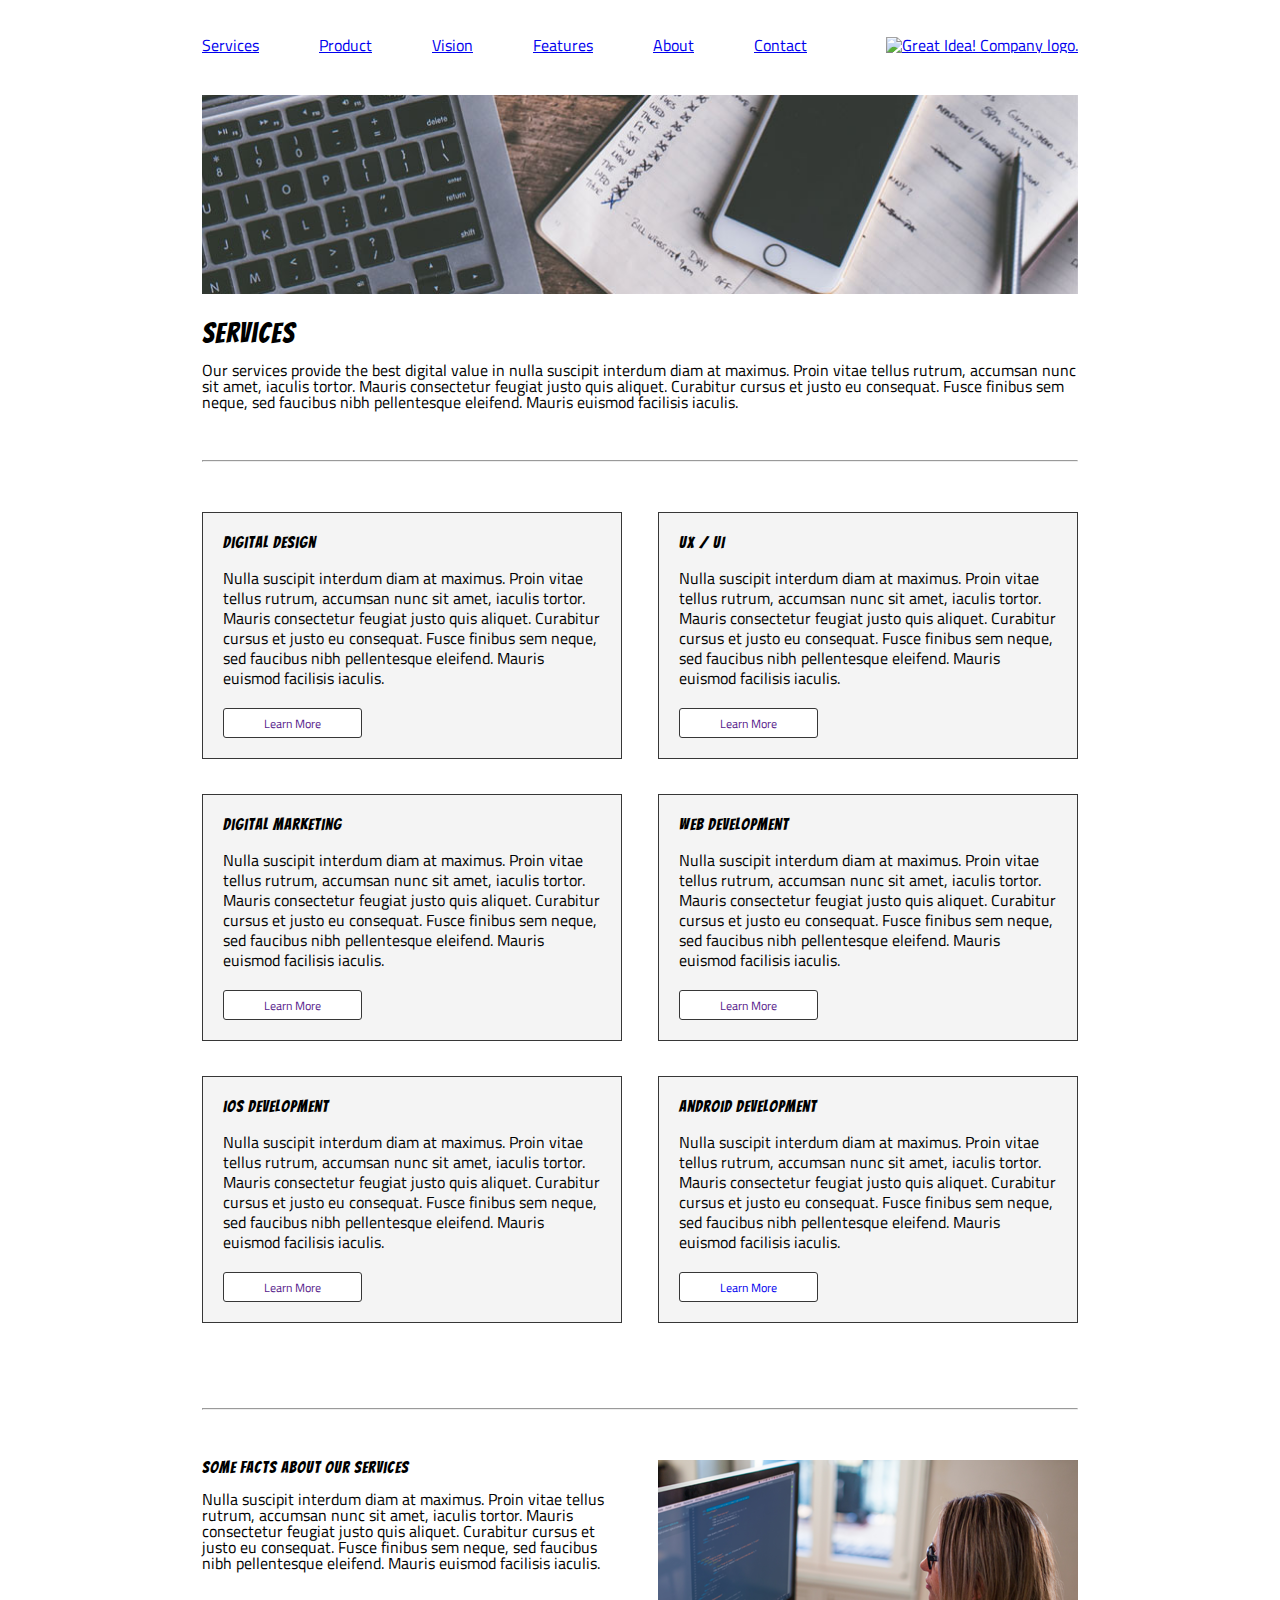
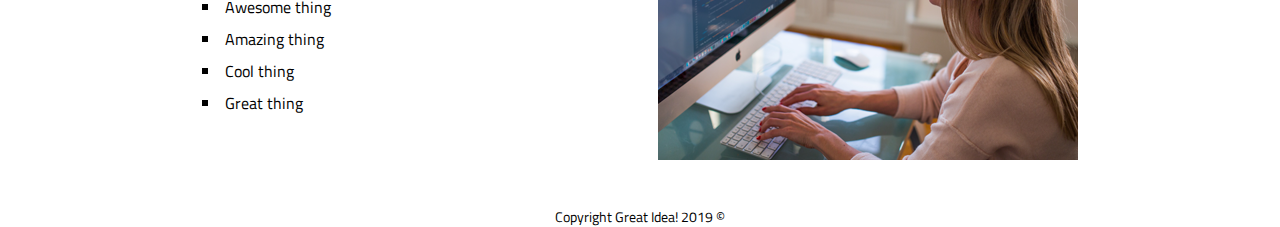
==== services.html @ 54935a35 "Initial setup for service page" ====
<!doctype html>

<html lang="en">

<head>
  <meta charset="utf-8">
  <meta name="viewport" content="width=device-width, initial-scale=1.0">
  <meta http-equiv="X-UA-Compatible" content="ie=edge">

  <title>Great Idea!</title>

  <link href="https://fonts.googleapis.com/css?family=Bangers|Titillium+Web" rel="stylesheet">
  <link rel="stylesheet" href="css/index.css">

  <!--[if lt IE 9]>
    <script src="https://cdnjs.cloudflare.com/ajax/libs/html5shiv/3.7.3/html5shiv.js"></script>
  <![endif]-->
</head>

<body>
  <div class="container">
    <header>
      <nav>
        <a href="services.html">Services</a>
        <a href="products.html">Product</a>
        <a href="#">Vision</a>
        <a href="#">Features</a>
        <a href="#">About</a>
        <a href="#">Contact</a>
      </nav>
      <div class="logo">
        <a href="index.html"><img class="logo" src="img/logo.png" alt="Great Idea! Company logo."></a>
      </div>
    </header>
    <div class="hero">
      <img class="services-header-img" src="img/services-header.jpg" alt="Our services header image">
    </div>

    <main>
      <h1>
        Services
      </h1>
      <p>
        Our services provide the best digital value in nulla suscipit interdum diam at maximus. Proin vitae tellus rutrum,
        accumsan nunc sit amet, iaculis tortor. Mauris consectetur feugiat justo quis aliquet. Curabitur cursus et justo eu
        consequat. Fusce finibus sem neque, sed faucibus nibh pellentesque eleifend. Mauris euismod facilisis iaculis.
      </p>
    </main>

    <hr />

    <div class="services-container">
      <section>
        <h2>
          Digital Design
        </h2>
    
        <p>
          Nulla suscipit interdum diam at maximus. Proin vitae tellus rutrum, accumsan nunc sit amet, iaculis tortor. Mauris
          consectetur feugiat justo quis aliquet. Curabitur cursus et justo eu consequat. Fusce finibus sem neque, sed
          faucibus nibh pellentesque eleifend. Mauris euismod facilisis iaculis.
        </p>
    
        <a href="" class="learn-more">Learn More</a>
      </section>
  
      <section>
        <h2>
          UX / UI
        </h2>
    
        <p>
          Nulla suscipit interdum diam at maximus. Proin vitae tellus rutrum, accumsan nunc sit amet, iaculis tortor. Mauris
          consectetur feugiat justo quis aliquet. Curabitur cursus et justo eu consequat. Fusce finibus sem neque, sed
          faucibus nibh pellentesque eleifend. Mauris euismod facilisis iaculis.
        </p>
    
        <a href="" class="learn-more">Learn More</a>
      </section>
  
      <section>
        <h2>
          Digital Marketing
        </h2>
    
        <p>
          Nulla suscipit interdum diam at maximus. Proin vitae tellus rutrum, accumsan nunc sit amet, iaculis tortor. Mauris
          consectetur feugiat justo quis aliquet. Curabitur cursus et justo eu consequat. Fusce finibus sem neque, sed
          faucibus nibh pellentesque
          eleifend. Mauris euismod facilisis iaculis.
        </p>
    
        <a href="" class="learn-more">Learn More</a>
      </section>
  
      <section>
        <h2>
          Web Development
        </h2>
    
        <p>
          Nulla suscipit interdum diam at maximus. Proin vitae tellus rutrum, accumsan nunc sit amet, iaculis tortor. Mauris
          consectetur feugiat justo quis aliquet. Curabitur cursus et justo eu consequat. Fusce finibus sem neque, sed
          faucibus nibh pellentesque
          eleifend. Mauris euismod facilisis iaculis.
        </p>
    
        <a href="" class="learn-more">Learn More</a>
      </section>
  
      <section>
        <h2>
          iOS Development
        </h2>
    
        <p>
          Nulla suscipit interdum diam at maximus. Proin vitae tellus rutrum, accumsan nunc sit amet, iaculis tortor. Mauris
          consectetur feugiat justo quis aliquet. Curabitur cursus et justo eu consequat. Fusce finibus sem neque, sed
          faucibus nibh pellentesque
          eleifend. Mauris euismod facilisis iaculis.
        </p>
    
        <a href="" class="learn-more">Learn More</a>
      </section>
  
      <section>
        <h2>
          Android Development
        </h2>
    
        <p>
          Nulla suscipit interdum diam at maximus. Proin vitae tellus rutrum, accumsan nunc sit amet, iaculis tortor. Mauris
          consectetur feugiat justo quis aliquet. Curabitur cursus et justo eu consequat. Fusce finibus sem neque, sed
          faucibus nibh pellentesque
          eleifend. Mauris euismod facilisis iaculis.
        </p>
    
        <a href="#" class="learn-more">Learn More</a>
      </section>
    </div>

    <hr />

    <div class="info-container">
      <section>
        <h2>
          Some Facts About Our Services
        </h2>
    
        <p>
          Nulla suscipit interdum diam at maximus. Proin vitae tellus rutrum, accumsan nunc sit amet, iaculis tortor. Mauris
          consectetur feugiat justo quis aliquet. Curabitur cursus et justo eu consequat. Fusce finibus sem neque, sed
          faucibus nibh pellentesque
          eleifend. Mauris euismod facilisis iaculis.
        </p>
        
        <ul>
          <li>Awesome thing</li>
          <li>Amazing thing</li>
          <li>Cool thing</li>
          <li>Great thing</li>
        </ul>
      </section>
        
      <img class="services-info-img" src="img/services-info.png" alt="one of our employees hard at work">
    </div>

    <footer>
      <div class="copyright">Copyright Great Idea! 2019 &copy</div>
    </footer>
  </div>

</body>

</html>
---- css/index.css ----
/* Use your own code or past solution for Great Idea Web Page CSS here! */
/* http://meyerweb.com/eric/tools/css/reset/ 
	v2.0 | 20110126
	License: none (public domain)
*/

html, body, div, span, applet, object, iframe,
h1, h2, h3, h4, h5, h6, p, blockquote, pre,
a, abbr, acronym, address, big, cite, code,
del, dfn, em, img, ins, kbd, q, s, samp,
small, strike, strong, sub, sup, tt, var,
b, u, i, center,
dl, dt, dd, ol, ul, li,
fieldset, form, label, legend,
table, caption, tbody, tfoot, thead, tr, th, td,
article, aside, canvas, details, embed, 
figure, figcaption, footer, header, hgroup, 
menu, nav, output, ruby, section, summary,
time, mark, audio, video {
margin: 0;
padding: 0;
border: 0;
font-size: 100%;
font: inherit;
vertical-align: baseline;
}
/* HTML5 display-role reset for older browsers */
article, aside, details, figcaption, figure, 
footer, header, hgroup, menu, nav, section {
display: block;
}
body {
line-height: 1;
}
ol, ul {
list-style: none;
}
blockquote, q {
quotes: none;
}
blockquote:before, blockquote:after,
q:before, q:after {
content: '';
content: none;
}
table {
border-collapse: collapse;
border-spacing: 0;
}

/* Set every element's box-sizing to border-box */
* {
	box-sizing: border-box;
}

html, body {
	height: 100%;
	font-family: 'Titillium Web', sans-serif;
}

h1, h2, h3, h4, h5 {
	font-family: 'Bangers', cursive;
	letter-spacing: 1px;
	margin-bottom: 15px;
}

/* Your code starts here! */


/* Global CSS */
.container {
	max-width: 876px;
	margin: 25px auto;
}

header {
	height: 40px;
	margin-bottom: 30px;
	display: flex;
	justify-content: space-between;
	align-items: center;
}

nav a {
	padding: 0 28px;
}

nav a:first-child {
	padding-left: 0;
}

/* Homepage CSS */

.hero {
	display: flex;
	justify-content: space-between;
	margin-bottom: 25px;
}

.hero .cta {
	width: 50%;
	text-align: center;
	display: flex;
	flex-wrap: wrap;
	flex-direction: column;
	align-items: center;
	justify-content: center;
}

.hero .cta h1 {
	font-size: 76px;
}

.hero .cta h1 span {
	display: block;
}

.btn {
	width: 180px;
	height: 35px;
	font-size: 20px;
}

hr {
	margin: 50px 0;
}

[class$="-section-wrapper"] {
	display: flex;
	justify-content: space-around;
	margin: 30px 0;
}

[class$='-section-wrapper'] section:not(:first-child) {
	margin-left: 10px;
}

address {
	margin-bottom: 25px;
}

address span {
	display: block;
}

.phone, .email {
	margin-bottom: 20px;
}

.copyright {
	margin: 0 auto;
	text-align: center;
	margin-top: 50px;
	font-size: 14px;
}

img {
  width: 100%;
  height: auto;
}

@media(max-width: 800px) {
  /* For views below 800px */
  .container {
    margin: 0 2.5%;
  }

  header {
    /* display: flex; */
    flex-direction: column-reverse;
    margin-top: 30px;
    height: 90px;
    margin-bottom: 70px;
  }

  header nav {
    display: flex;
    justify-content: space-between;
  }

  header nav a {
    padding: 0 40px;
  }

  .hero {
    margin-bottom: 60px;
    padding-bottom: 30px;
  }

  .hero .cta {
    width: 100%;
  }
  
  .hero .cta h1 {
    font-size: 72px;
  }

  .hero .img {
    display: none;
  }

  hr {
    margin: 30px 0;
  }

  [class$='-section-wrapper'] {
    margin-bottom: 40px;
    padding: 0 10px;
  }

  [class$='-section-wrapper'] p {
    line-height: 1.25;
  }

  .contact {
    padding: 0 10px;
  }

  footer {
    padding-bottom: 30px;
  }
}

@media(max-width: 500px) {
  /* For views below 500px */
  header {
    margin-top: 20px;
    height: auto;
    margin-bottom: 50px;
  }

  header nav {
    flex-direction: column;
    justify-content: space-between;
    width: 100%;
    text-align: center;
  }

  header nav a {
    padding: 20px 0;
    margin: 0 -2.5%;
    font-size: 20px;
    border-bottom: 1px solid black;
  }

  header nav a:first-child {
    border-top: 1px solid black;
  }

  .logo {
    margin-bottom: 10px;
  }

  .hero {
    margin-bottom: 50px;
  }

  hr {
    margin: 40px -2.5%;
  }

  [class$='-section-wrapper'] {
    flex-wrap: wrap;
    margin: 0;
  }

  [class$='-section-wrapper'] section {
    margin: 20px 0;
    padding: 0;
  }

  [class$='-section-wrapper']  section:not(:first-child) {
    margin-left: 0;
  }
}

/* Services CSS */

main h1 {
	font-size: 28px;
}

.services-container {
	display: flex;
	flex-wrap: wrap;
	justify-content: space-between;
	margin: 30px 0;
}

.services-container section {
	max-width: 48%;
	padding: 20px;
	margin-bottom: 4%;
	background: #F4F4F4;
	border: 1px solid #373737;
	line-height: 1.25;
}

.services-container .learn-more {
	height: 30px;
	background: white;
	margin-top: 20px;
	display: inline-block;
	padding: 0 40px;
	line-height: 30px;
	border-radius: 3px;
	border: 1px solid #373737;
	font-size: 12px;
	text-decoration: none;
}

.info-container {
	display: flex;
}

.info-container section {
	margin-right: 40px;
}

.info-container section ul {
	margin-top: 20px;
	list-style: square inside;
	line-height: 2;
}

@media(max-width: 800px) {
  /* For screens below 800px */
}

@media(max-width: 500px) {
  /* For screens below 500px */
}


/* Stretch */
/* .showcase-container {
	display: flex;
	flex-wrap: wrap;
	margin: 30px 0;
}

.showcase-container section {
	padding: 20px;
	margin-bottom: 4%;
	background: #F4F4F4;
	border: 1px solid #373737;
	line-height: 1.25;
}

.showcase-container .learn-more {
	height: 30px;
	background: white;
	margin-top: 20px;
	display: inline-block;
	padding: 0 40px;
	line-height: 30px;
	border-radius: 3px;
	border: 1px solid #373737;
	font-size: 12px;
	text-decoration: none;
}

.showcase-container section h2 {
	font-size: 24px;
	margin-top: 20px;
}

.comments-container {
	display: flex;
	flex-direction: column;
}

.comment {
	display: flex;
	border: 1px solid #373737;
	padding: 30px;
	margin-bottom: 30px;
}

.customer {
	margin-right: 40px;
}

.customer-name {
	font-weight: 700;
	margin-bottom: 20px;
} */
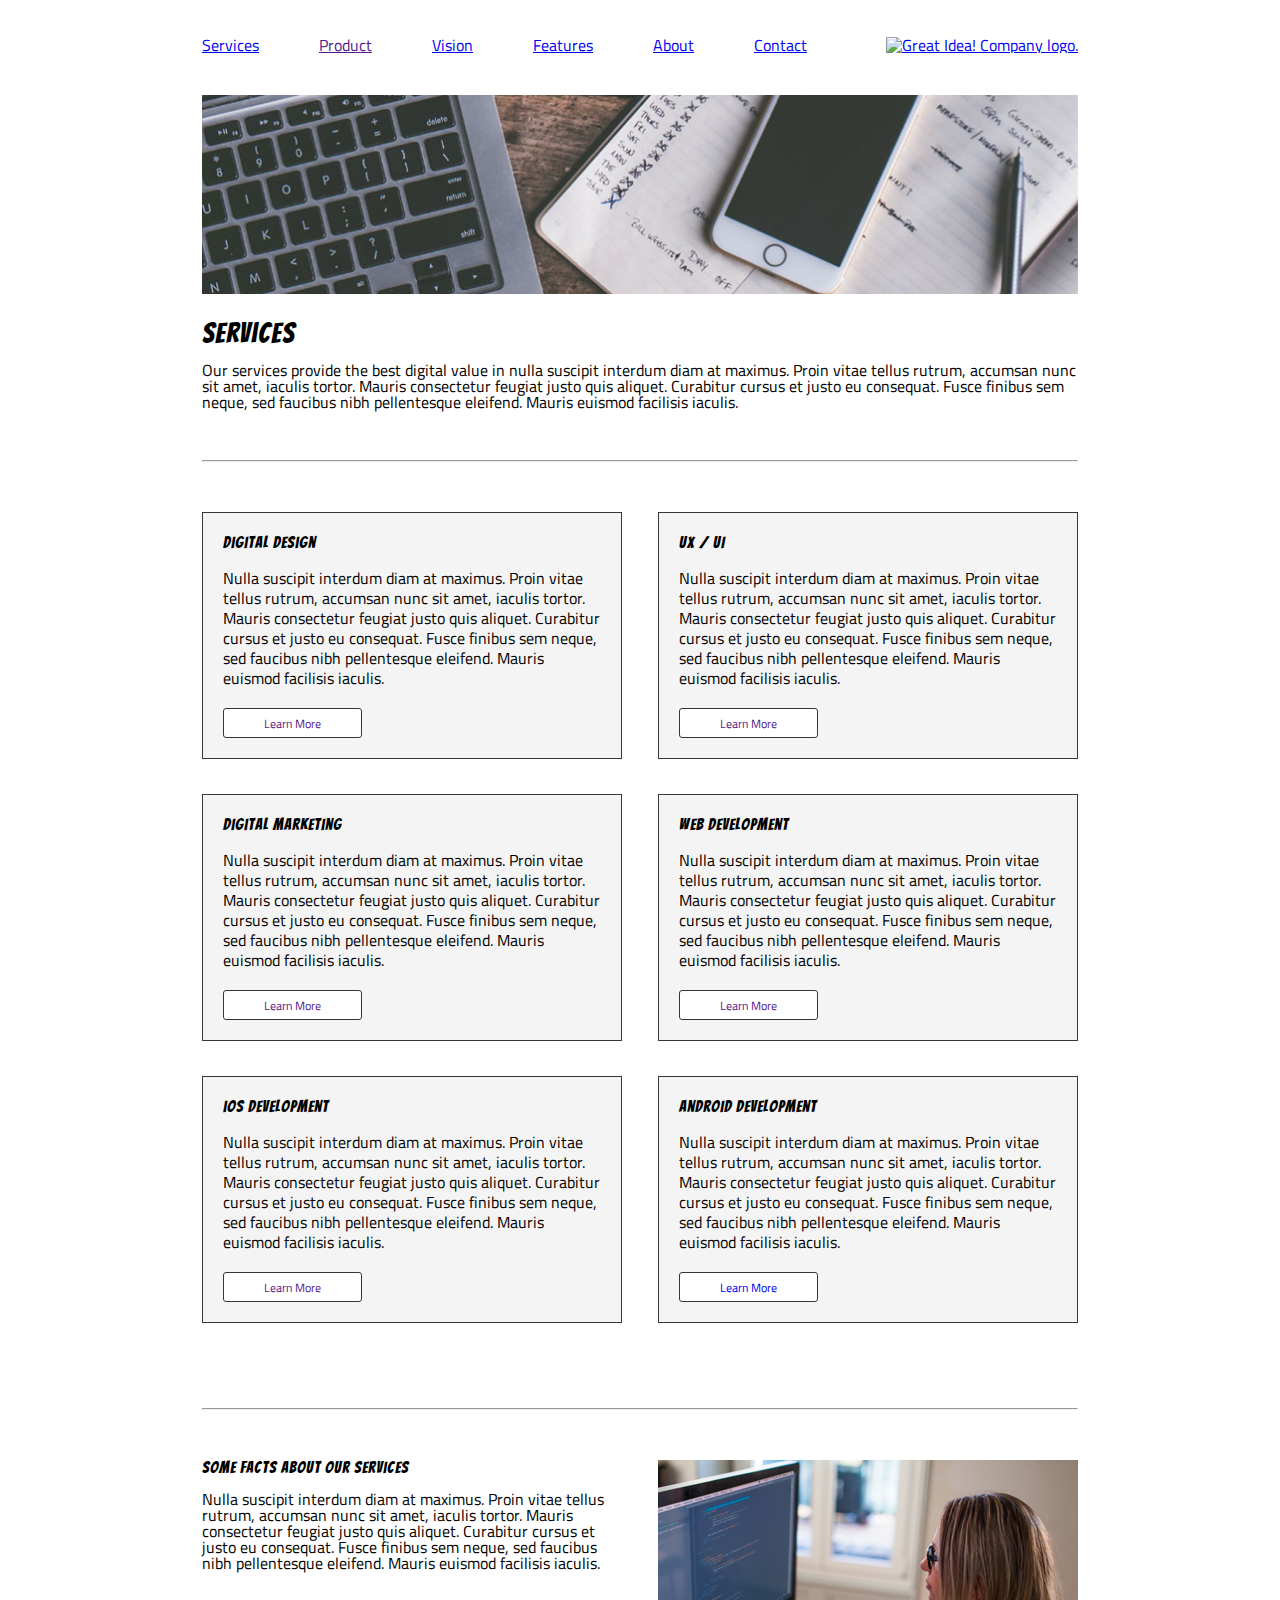
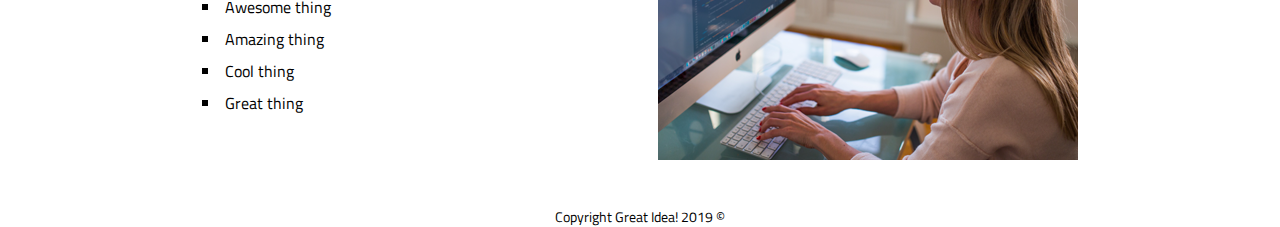
==== commit a7351ba9: "Remove product.html dead link" ====
--- a/services.html
+++ b/services.html
@@ -22,7 +22,7 @@
     <header>
       <nav>
         <a href="services.html">Services</a>
-        <a href="products.html">Product</a>
+        <a href="">Product</a>
         <a href="#">Vision</a>
         <a href="#">Features</a>
         <a href="#">About</a>
--- a/css/index.css
+++ b/css/index.css
@@ -325,63 +325,36 @@
 
 @media(max-width: 800px) {
   /* For screens below 800px */
+  p {
+    line-height: 1.25;
+    font-size: 18px;
+  }
+
+  .services-container .learn-more {
+    width: 100%;
+    text-align: center;
+    font-size: 18px;
+    height: 40px;
+    line-height: 40px;
+  }
 }
 
 @media(max-width: 500px) {
   /* For screens below 500px */
-}
-
-
-/* Stretch */
-/* .showcase-container {
-	display: flex;
-	flex-wrap: wrap;
-	margin: 30px 0;
-}
-
-.showcase-container section {
-	padding: 20px;
-	margin-bottom: 4%;
-	background: #F4F4F4;
-	border: 1px solid #373737;
-	line-height: 1.25;
-}
-
-.showcase-container .learn-more {
-	height: 30px;
-	background: white;
-	margin-top: 20px;
-	display: inline-block;
-	padding: 0 40px;
-	line-height: 30px;
-	border-radius: 3px;
-	border: 1px solid #373737;
-	font-size: 12px;
-	text-decoration: none;
-}
-
-.showcase-container section h2 {
-	font-size: 24px;
-	margin-top: 20px;
-}
-
-.comments-container {
-	display: flex;
-	flex-direction: column;
-}
-
-.comment {
-	display: flex;
-	border: 1px solid #373737;
-	padding: 30px;
-	margin-bottom: 30px;
-}
-
-.customer {
-	margin-right: 40px;
-}
-
-.customer-name {
-	font-weight: 700;
-	margin-bottom: 20px;
-} */+  .services-container {
+    flex-wrap: wrap;
+    flex-direction: column;
+  }
+
+  .services-container section {
+    max-width: 100%;
+  }
+
+  .info-container {
+    flex-direction: column-reverse;
+  }
+
+  .services-info-img {
+    margin-bottom: 30px;
+  }
+}
